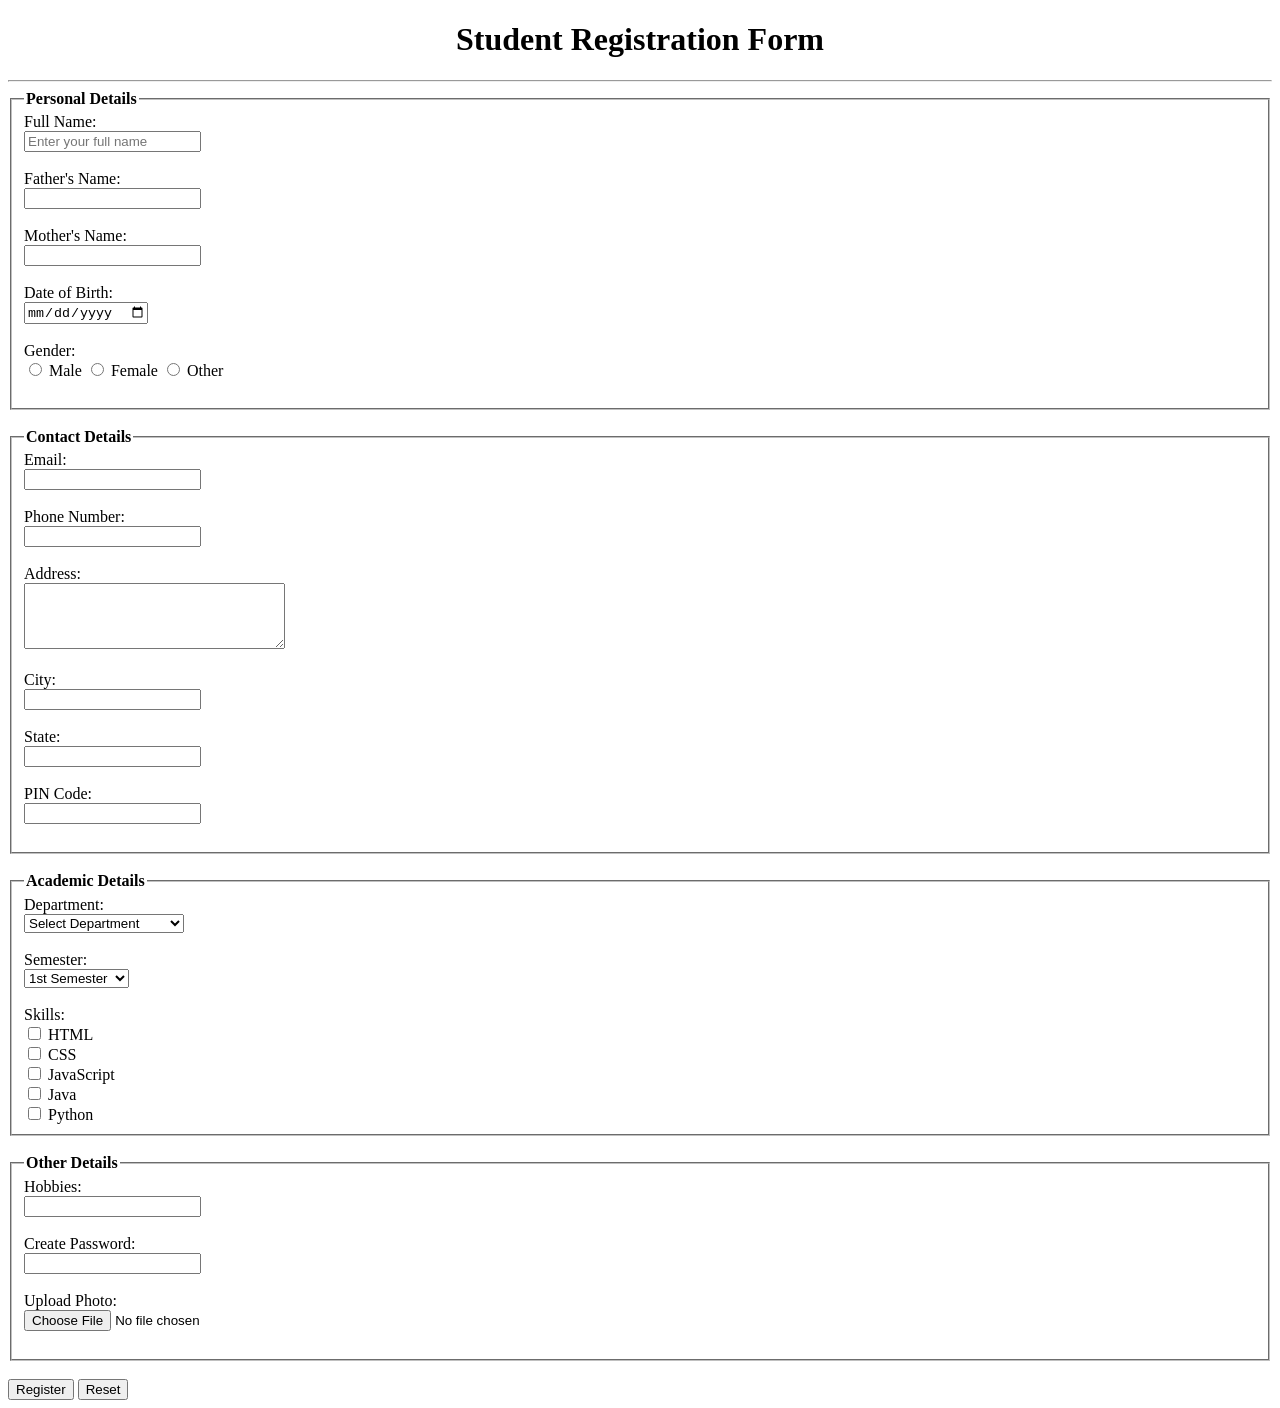
==== studentreg.html @ 954f446c "Initial portfolio upload" ====
<!DOCTYPE html>
<html>
<head>
    <title>Student Registration Form</title>
</head>
<body>

    <h1 align="center">Student Registration Form</h1>
    <hr>

    <form>

        <fieldset>
            <legend><b>Personal Details</b></legend>

            <label>Full Name:</label><br>
            <input type="text" placeholder="Enter your full name"><br><br>

            <label>Father's Name:</label><br>
            <input type="text"><br><br>

            <label>Mother's Name:</label><br>
            <input type="text"><br><br>

            <label>Date of Birth:</label><br>
            <input type="date"><br><br>

            <label>Gender:</label><br>
            <input type="radio" name="gender"> Male
            <input type="radio" name="gender"> Female
            <input type="radio" name="gender"> Other
            <br><br>

        </fieldset>

        <br>

        <fieldset>
            <legend><b>Contact Details</b></legend>

            <label>Email:</label><br>
            <input type="email"><br><br>

            <label>Phone Number:</label><br>
            <input type="tel"><br><br>

            <label>Address:</label><br>
            <textarea rows="4" cols="30"></textarea><br><br>

            <label>City:</label><br>
            <input type="text"><br><br>

            <label>State:</label><br>
            <input type="text"><br><br>

            <label>PIN Code:</label><br>
            <input type="number"><br><br>

        </fieldset>

        <br>

        <fieldset>
            <legend><b>Academic Details</b></legend>

            <label>Department:</label><br>
            <select>
                <option>Select Department</option>
                <option>Computer Science</option>
                <option>Information Technology</option>
                <option>Electronics</option>
                <option>Mechanical</option>
                <option>Civil</option>
            </select>
            <br><br>

            <label>Semester:</label><br>
            <select>
                <option>1st Semester</option>
                <option>2nd Semester</option>
                <option>3rd Semester</option>
                <option>4th Semester</option>
                <option>5th Semester</option>
                <option>6th Semester</option>
                <option>7th Semester</option>
                <option>8th Semester</option>
            </select>

            <br><br>

            <label>Skills:</label><br>

            <input type="checkbox"> HTML<br>
            <input type="checkbox"> CSS<br>
            <input type="checkbox"> JavaScript<br>
            <input type="checkbox"> Java<br>
            <input type="checkbox"> Python<br>

        </fieldset>

        <br>

        <fieldset>
            <legend><b>Other Details</b></legend>

            <label>Hobbies:</label><br>
            <input type="text"><br><br>

            <label>Create Password:</label><br>
            <input type="password"><br><br>

            <label>Upload Photo:</label><br>
            <input type="file"><br><br>

        </fieldset>

        <br>

        <input type="submit" value="Register">
        <input type="reset" value="Reset">

    </form>

</body>
</html>
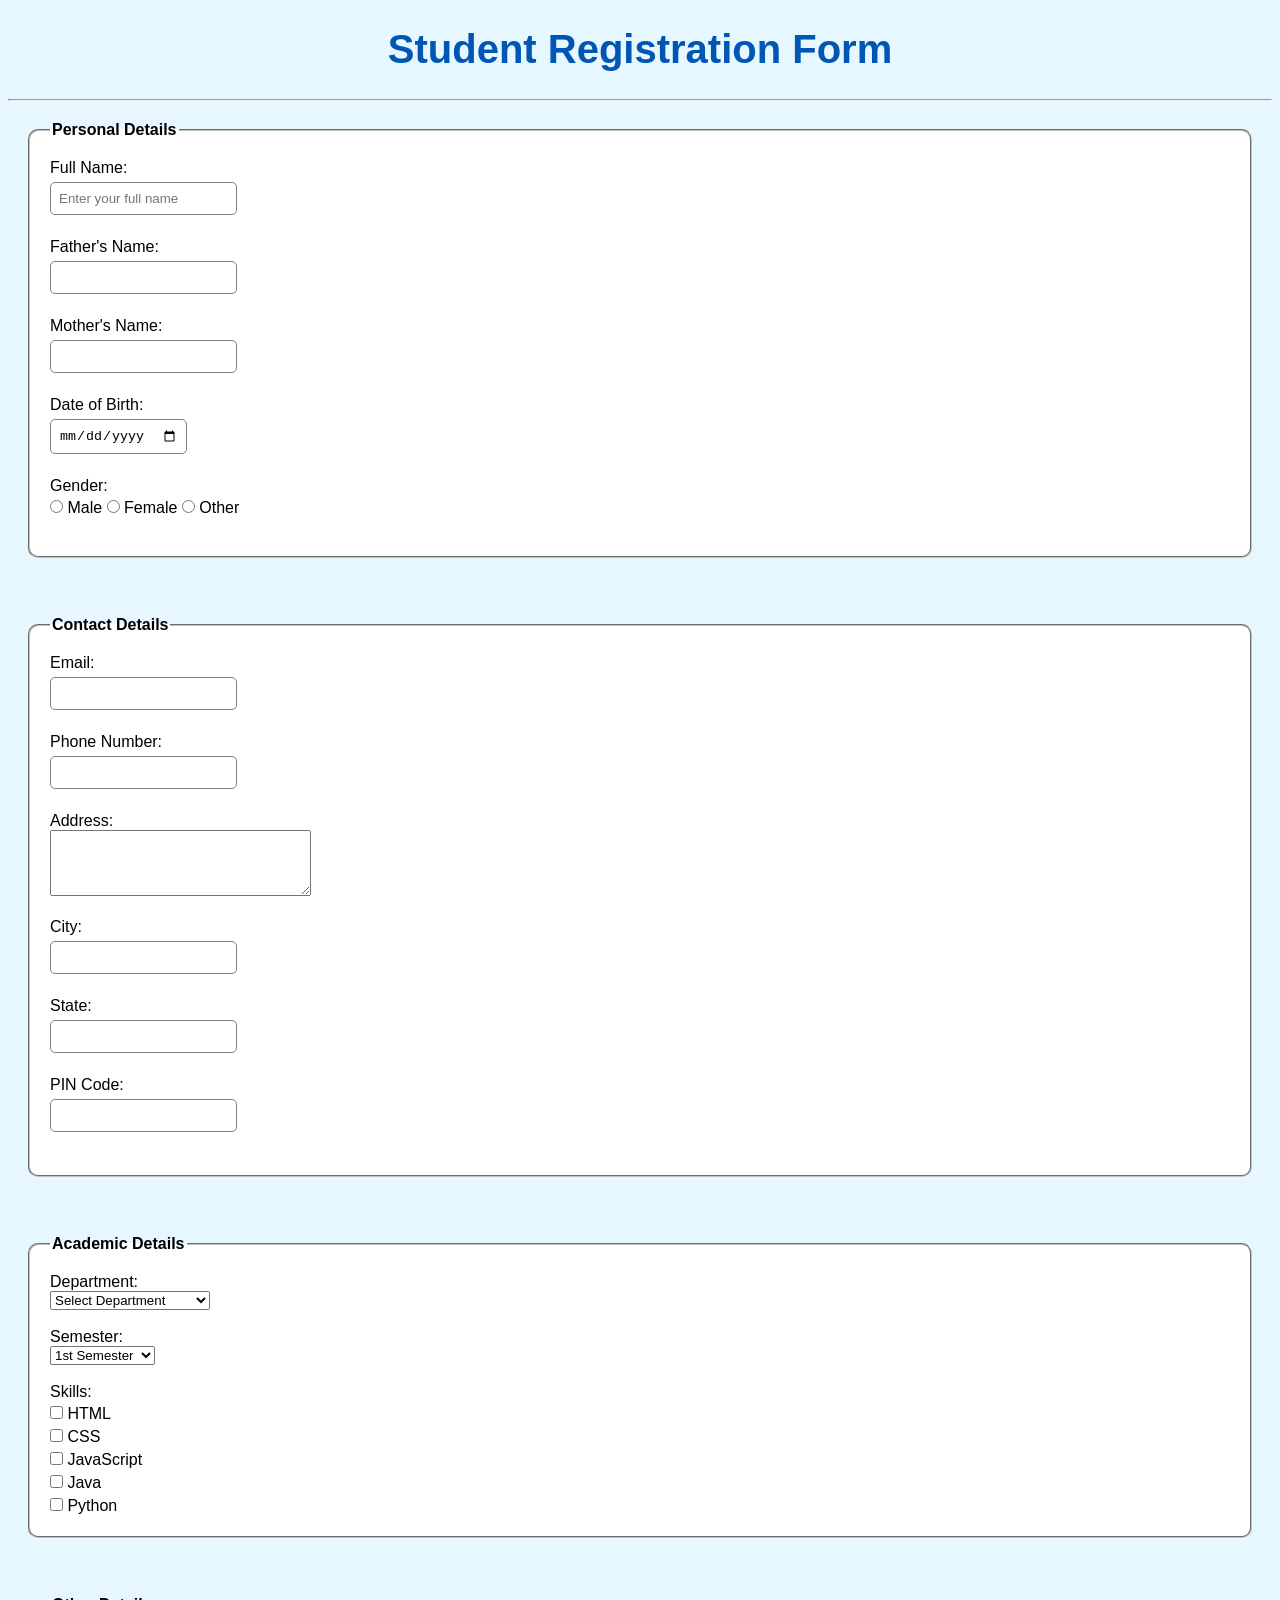
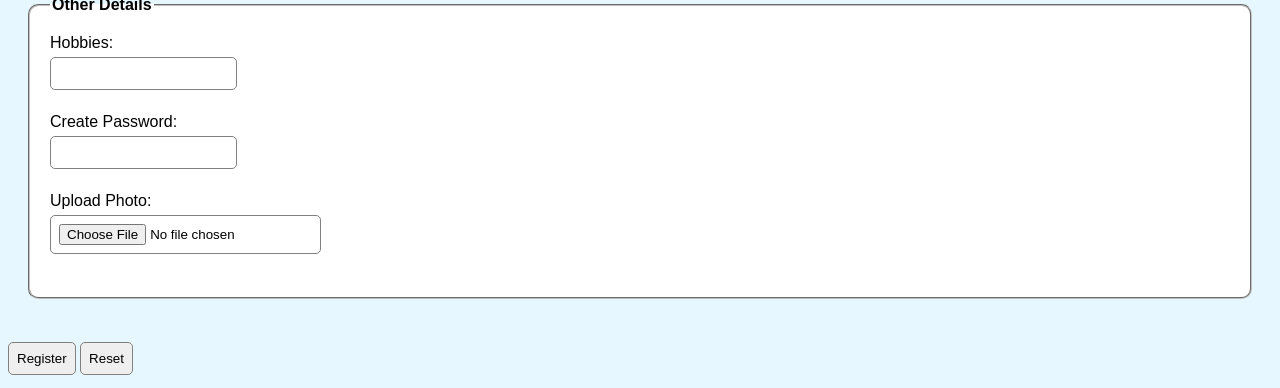
==== commit e803dd42: "Added CSS styling and LeetCode profile" ====
--- a/studentreg.html
+++ b/studentreg.html
@@ -1,11 +1,12 @@
 <!DOCTYPE html>
 <html>
 <head>
+    <link rel="stylesheet" href="style.css">
     <title>Student Registration Form</title>
 </head>
 <body>
 
-    <h1 align="center">Student Registration Form</h1>
+    <h1>Student Registration Form</h1>
     <hr>
 
     <form>
--- a/style.css
+++ b/style.css
@@ -0,0 +1,24 @@
+body{
+    background-color: #e6f7ff;
+    font-family: Arial, sans-serif;
+}
+
+h1{
+    color: #0056b3;
+    text-align: center;
+    font-size: 40px;
+    font-family: 'Arial Black', sans-serif;
+}
+
+fieldset{
+    background-color: white;
+    margin: 20px;
+    padding: 20px;
+    border-radius: 10px;
+}
+input{
+    padding: 8px;
+    margin: 5px 0;
+    border: 1px solid gray;
+    border-radius: 5px;
+}
